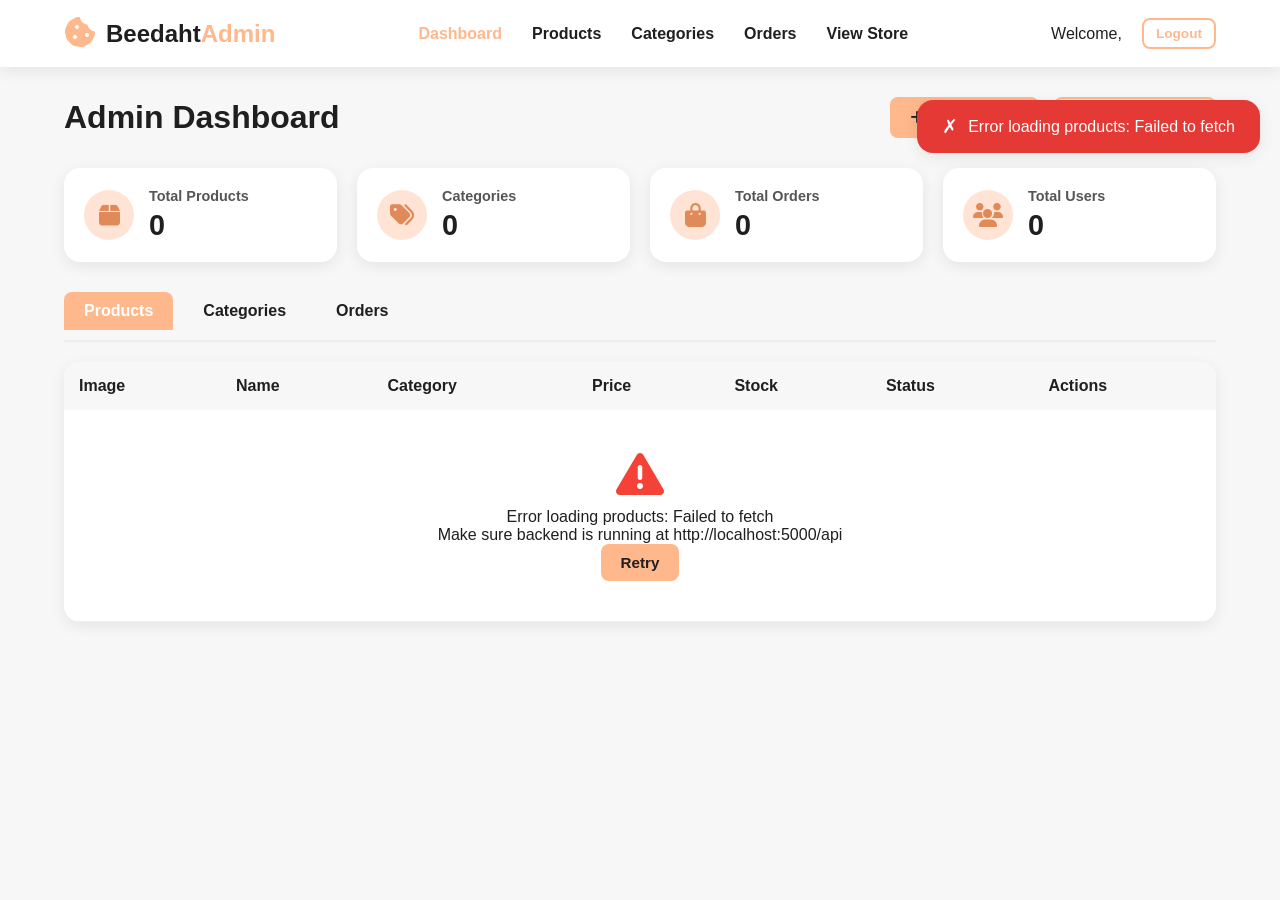
==== admin.html @ 8ddb356b "Updated frontend with cart fixes and improvements" ====
<!DOCTYPE html>
<html lang="en">
<head>
    <meta charset="UTF-8">
    <meta name="viewport" content="width=device-width, initial-scale=1.0">
    <title>Admin Dashboard - Beedaht Sweet Treats</title>
    <link rel="stylesheet" href="https://cdnjs.cloudflare.com/ajax/libs/font-awesome/6.4.0/css/all.min.css">
    <style>
        /* Color Palette */
        :root {
            --primary: #FFB88C;
            --primary-light: #FFE3D5;
            --primary-dark: #E08A5A;
            --neutral-white: #FFFFFF;
            --neutral-light: #F7F7F7;
            --neutral-medium: #EEEEEE;
            --neutral-dark: #E2E2E2;
            --text-dark: #1F1F1F;
            --text-medium: #555555;
            --text-light: #8A8A8A;
            --success: #4CAF50;
            --warning: #FB8C00;
            --error: #E53935;
            --info: #42A5F5;
            --shadow: 0 4px 15px rgba(0,0,0,0.08);
            --radius: 16px;
            --transition: all 0.3s ease;
        }

        * {
            margin: 0;
            padding: 0;
            box-sizing: border-box;
            font-family: 'Poppins', 'Segoe UI', sans-serif;
        }

        body {
            background-color: var(--neutral-light);
            color: var(--text-dark);
        }

        .container {
            width: 90%;
            max-width: 1400px;
            margin: 0 auto;
            padding: 0 15px;
        }

        /* Header Styles */
        header {
            background-color: var(--neutral-white);
            box-shadow: var(--shadow);
            position: sticky;
            top: 0;
            z-index: 1000;
        }

        .header-container {
            display: flex;
            justify-content: space-between;
            align-items: center;
            padding: 15px 0;
        }

        .logo {
            display: flex;
            align-items: center;
            text-decoration: none;
        }

        .logo-icon {
            font-size: 2rem;
            color: var(--primary);
            margin-right: 10px;
        }

        .logo-text {
            font-size: 1.5rem;
            font-weight: 700;
            color: var(--text-dark);
        }

        .logo-text span {
            color: var(--primary);
        }

        nav ul {
            display: flex;
            list-style: none;
            gap: 30px;
        }

        nav ul li a {
            text-decoration: none;
            color: var(--text-dark);
            font-weight: 600;
            transition: var(--transition);
        }

        nav ul li a:hover,
        nav ul li a.active {
            color: var(--primary);
        }

        .mobile-menu-btn {
            display: none;
            font-size: 1.5rem;
            cursor: pointer;
            color: var(--text-dark);
        }

        .admin-info {
            display: flex;
            align-items: center;
            gap: 20px;
        }

        .btn {
            padding: 10px 20px;
            border: none;
            border-radius: 8px;
            cursor: pointer;
            font-weight: 600;
            transition: var(--transition);
            font-size: 0.95rem;
        }

        .btn-primary {
            background-color: var(--primary);
            color: var(--text-dark);
        }

        .btn-primary:hover {
            background-color: var(--primary-dark);
            transform: translateY(-2px);
        }

        .btn-outline {
            background-color: transparent;
            border: 2px solid var(--primary);
            color: var(--primary);
        }

        .btn-outline:hover {
            background-color: var(--primary);
            color: var(--text-dark);
        }

        .btn-danger {
            background-color: var(--error);
            color: white;
        }

        .btn-danger:hover {
            background-color: #c62828;
        }

        .btn-success {
            background-color: var(--success);
            color: white;
        }

        .btn-small {
            padding: 6px 12px;
            font-size: 0.85rem;
        }

        /* Dashboard Layout */
        .dashboard-container {
            padding: 30px 0;
        }

        .dashboard-header {
            display: flex;
            justify-content: space-between;
            align-items: center;
            margin-bottom: 30px;
        }

        .dashboard-header h1 {
            font-size: 2rem;
            color: var(--text-dark);
        }

        .action-buttons {
            display: flex;
            gap: 15px;
        }

        /* Stats Grid */
        .stats-grid {
            display: grid;
            grid-template-columns: repeat(auto-fit, minmax(200px, 1fr));
            gap: 20px;
            margin-bottom: 30px;
        }

        .stat-card {
            background: var(--neutral-white);
            padding: 20px;
            border-radius: var(--radius);
            box-shadow: var(--shadow);
            display: flex;
            align-items: center;
            gap: 15px;
        }

        .stat-icon {
            width: 50px;
            height: 50px;
            background: var(--primary-light);
            border-radius: 50%;
            display: flex;
            align-items: center;
            justify-content: center;
            color: var(--primary-dark);
            font-size: 1.5rem;
        }

        .stat-info h3 {
            font-size: 0.9rem;
            color: var(--text-medium);
            margin-bottom: 5px;
        }

        .stat-number {
            font-size: 1.8rem;
            font-weight: 700;
            color: var(--text-dark);
        }

        /* Tabs */
        .tabs {
            display: flex;
            gap: 10px;
            margin-bottom: 20px;
            border-bottom: 2px solid var(--neutral-medium);
            padding-bottom: 10px;
        }

        .tab {
            padding: 10px 20px;
            cursor: pointer;
            border-radius: 8px 8px 0 0;
            font-weight: 600;
            transition: var(--transition);
        }

        .tab:hover {
            background-color: var(--neutral-medium);
        }

        .tab.active {
            background-color: var(--primary);
            color: white;
        }

        .tab-content {
            display: none;
        }

        .tab-content.active {
            display: block;
        }

        /* Products Table */
        .products-table-container {
            background: var(--neutral-white);
            border-radius: var(--radius);
            box-shadow: var(--shadow);
            overflow-x: auto;
        }

        table {
            width: 100%;
            border-collapse: collapse;
        }

        th {
            background-color: var(--neutral-light);
            padding: 15px;
            text-align: left;
            font-weight: 600;
            color: var(--text-dark);
        }

        td {
            padding: 15px;
            border-bottom: 1px solid var(--neutral-medium);
        }

        tr:hover {
            background-color: var(--neutral-light);
        }

        .product-image {
            width: 50px;
            height: 50px;
            object-fit: cover;
            border-radius: 8px;
        }

        .stock-badge {
            padding: 4px 8px;
            border-radius: 4px;
            font-size: 0.85rem;
            font-weight: 600;
        }

        .stock-high {
            background-color: #e8f5e9;
            color: #2e7d32;
        }

        .stock-low {
            background-color: #fff3e0;
            color: #ef6c00;
        }

        .stock-out {
            background-color: #ffebee;
            color: #c62828;
        }

        .action-icons {
            display: flex;
            gap: 10px;
        }

        .action-icon {
            cursor: pointer;
            font-size: 1.2rem;
            transition: var(--transition);
        }

        .action-icon.edit {
            color: var(--info);
        }

        .action-icon.edit:hover {
            color: #1976d2;
        }

        .action-icon.delete {
            color: var(--error);
        }

        .action-icon.delete:hover {
            color: #c62828;
        }

        .action-icon.view {
            color: var(--success);
        }

        /* Category Grid */
        .categories-grid {
            display: grid;
            grid-template-columns: repeat(auto-fill, minmax(250px, 1fr));
            gap: 20px;
            margin-top: 20px;
        }

        .category-card {
            background: var(--neutral-white);
            padding: 20px;
            border-radius: var(--radius);
            box-shadow: var(--shadow);
            display: flex;
            justify-content: space-between;
            align-items: center;
        }

        .category-info h3 {
            margin-bottom: 5px;
            color: var(--text-dark);
        }

        .category-info p {
            color: var(--text-medium);
            font-size: 0.9rem;
        }

        .category-actions {
            display: flex;
            gap: 10px;
        }

        /* Modal Styles */
        .modal {
            display: none;
            position: fixed;
            top: 0;
            left: 0;
            width: 100%;
            height: 100%;
            background-color: rgba(0,0,0,0.5);
            z-index: 2000;
            overflow-y: auto;
        }

        .modal-content {
            background-color: var(--neutral-white);
            margin: 50px auto;
            width: 90%;
            max-width: 600px;
            border-radius: var(--radius);
            padding: 30px;
            position: relative;
        }

        .modal-header {
            display: flex;
            justify-content: space-between;
            align-items: center;
            margin-bottom: 20px;
            padding-bottom: 15px;
            border-bottom: 1px solid var(--neutral-medium);
        }

        .modal-header h2 {
            font-size: 1.5rem;
            color: var(--text-dark);
        }

        .close-modal {
            font-size: 1.8rem;
            cursor: pointer;
            background: none;
            border: none;
            color: var(--text-medium);
        }

        .close-modal:hover {
            color: var(--text-dark);
        }

        .modal-body {
            max-height: 70vh;
            overflow-y: auto;
        }

        /* Form Styles */
        .form-group {
            margin-bottom: 20px;
        }

        .form-group label {
            display: block;
            margin-bottom: 8px;
            font-weight: 500;
            color: var(--text-dark);
        }

        .form-control {
            width: 100%;
            padding: 12px;
            border: 1px solid var(--neutral-dark);
            border-radius: 8px;
            font-size: 1rem;
            transition: var(--transition);
        }

        .form-control:focus {
            border-color: var(--primary);
            outline: none;
            box-shadow: 0 0 0 3px rgba(255, 184, 140, 0.2);
        }

        select.form-control {
            appearance: none;
            background-image: url("data:image/svg+xml,%3Csvg xmlns='http://www.w3.org/2000/svg' width='16' height='16' viewBox='0 0 24 24' fill='none' stroke='%23555555' stroke-width='2' stroke-linecap='round' stroke-linejoin='round'%3E%3Cpolyline points='6 9 12 15 18 9'%3E%3C/polyline%3E%3C/svg%3E");
            background-repeat: no-repeat;
            background-position: right 12px center;
            background-size: 16px;
        }

        textarea.form-control {
            resize: vertical;
            min-height: 100px;
        }

        .image-preview {
            width: 100%;
            max-height: 200px;
            object-fit: cover;
            border-radius: 8px;
            margin-top: 10px;
            border: 2px dashed var(--neutral-medium);
            padding: 10px;
        }

        .checkbox-group {
            display: flex;
            align-items: center;
            gap: 10px;
        }

        .checkbox-group input[type="checkbox"] {
            width: 18px;
            height: 18px;
        }

        .modal-footer {
            display: flex;
            justify-content: flex-end;
            gap: 10px;
            margin-top: 20px;
            padding-top: 20px;
            border-top: 1px solid var(--neutral-medium);
        }

        /* Notification */
        .notification {
            position: fixed;
            top: 100px;
            right: 20px;
            padding: 15px 25px;
            border-radius: var(--radius);
            box-shadow: var(--shadow);
            z-index: 3000;
            transform: translateX(120%);
            transition: transform 0.3s ease;
            display: flex;
            align-items: center;
            gap: 10px;
            color: white;
        }

        .notification.show {
            transform: translateX(0);
        }

        .notification.success {
            background-color: var(--success);
        }

        .notification.error {
            background-color: var(--error);
        }

        .notification.warning {
            background-color: var(--warning);
        }

        .notification.info {
            background-color: var(--info);
        }

        /* Loading Spinner */
        .loading-spinner {
            display: inline-block;
            width: 20px;
            height: 20px;
            border: 3px solid rgba(255,255,255,0.3);
            border-radius: 50%;
            border-top-color: var(--primary);
            animation: spin 1s ease-in-out infinite;
        }

        @keyframes spin {
            to { transform: rotate(360deg); }
        }

        .loading-overlay {
            position: fixed;
            top: 0;
            left: 0;
            width: 100%;
            height: 100%;
            background: rgba(255,255,255,0.8);
            display: flex;
            justify-content: center;
            align-items: center;
            z-index: 9999;
            display: none;
        }

        .loading-overlay.active {
            display: flex;
        }

        /* Mobile menu items - hidden on desktop */
        .mobile-menu-items {
            display: none;
        }

        /* Desktop styles */
        @media (min-width: 769px) {
            nav ul {
                display: flex !important;
            }
            .mobile-menu-items {
                display: none !important;
            }
            .mobile-menu-btn {
                display: none !important;
            }
        }

        /* Mobile styles */
        @media (max-width: 768px) {
            .header-container {
                flex-wrap: wrap;
            }
            
            .logo {
                flex: 1;
            }
            
            .mobile-menu-btn {
                display: block !important;
                order: 2;
            }
            
            nav {
                order: 3;
                width: 100%;
                position: fixed;
                top: 80px;
                left: 0;
                background: white;
                box-shadow: 0 4px 15px rgba(0,0,0,0.1);
                padding: 0;
                transform: translateY(-150%);
                opacity: 0;
                visibility: hidden;
                transition: all 0.3s ease;
                z-index: 999;
                max-height: calc(100vh - 80px);
                overflow-y: auto;
            }
            
            nav.active {
                transform: translateY(0);
                opacity: 1;
                visibility: visible;
            }
            
            nav ul {
                display: none !important;
            }
            
            .mobile-menu-items {
                display: flex !important;
                flex-direction: column;
                padding: 20px;
            }
            
            .mobile-menu-items a {
                padding: 15px 0;
                text-decoration: none;
                color: var(--text-dark);
                border-bottom: 1px solid var(--neutral-medium);
                font-weight: 500;
            }
            
            .mobile-menu-items a:last-child {
                border-bottom: none;
            }
            
            .mobile-menu-items a:hover {
                color: var(--primary);
                padding-left: 10px;
            }
            
            .admin-info {
                width: 100%;
                justify-content: space-between;
                margin-top: 10px;
                padding: 10px;
                background: var(--neutral-light);
                border-radius: 8px;
                order: 4;
            }
            
            .stats-grid {
                grid-template-columns: 1fr;
            }
            
            .action-buttons {
                flex-direction: column;
            }
            
            .products-table-container {
                overflow-x: auto;
            }
            
            table {
                font-size: 0.9rem;
            }
            
            td, th {
                padding: 10px;
            }
            
            .product-image {
                width: 40px;
                height: 40px;
            }
            
            .categories-grid {
                grid-template-columns: 1fr;
            }
            
            .modal-content {
                width: 95%;
                margin: 20px auto;
                padding: 20px;
            }
        }

        /* Additional mobile fixes */
        @media (max-width: 480px) {
            .dashboard-header {
                flex-direction: column;
                gap: 15px;
                align-items: flex-start;
            }
            
            .action-buttons {
                width: 100%;
            }
            
            .action-buttons .btn {
                width: 100%;
            }
            
            .admin-info span {
                font-size: 0.9rem;
            }
            
            .stat-card {
                padding: 15px;
            }
            
            .stat-icon {
                width: 40px;
                height: 40px;
                font-size: 1.2rem;
            }
            
            .stat-number {
                font-size: 1.5rem;
            }
        }
    </style>
</head>
<body>
    <!-- Header -->
    <header>
        <div class="container header-container">
            <a href="index.html" class="logo">
                <div class="logo-icon"><i class="fas fa-cookie-bite"></i></div>
                <div class="logo-text">Beedaht<span>Admin</span></div>
            </a>
            
            <div class="mobile-menu-btn">
                <i class="fas fa-bars"></i>
            </div>
            
            <nav>
                <ul>
                    <li><a href="admin.html" class="active">Dashboard</a></li>
                    <li><a href="#" onclick="switchTab('products')">Products</a></li>
                    <li><a href="#" onclick="switchTab('categories')">Categories</a></li>
                    <li><a href="#" onclick="switchTab('orders')">Orders</a></li>
                    <li><a href="index.html" target="_blank">View Store</a></li>
                </ul>
                
                <!-- Mobile menu items -->
                <div class="mobile-menu-items">
                    <a href="admin.html">Dashboard</a>
                    <a href="#" onclick="switchTab('products'); closeMobileMenu()">Products</a>
                    <a href="#" onclick="switchTab('categories'); closeMobileMenu()">Categories</a>
                    <a href="#" onclick="switchTab('orders'); closeMobileMenu()">Orders</a>
                    <a href="index.html" target="_blank">View Store</a>
                    <a href="#" onclick="logout()">Logout</a>
                </div>
            </nav>
            
            <div class="nav-icons">
                <div class="admin-info">
                    <span>Welcome, <span id="admin-name"></span></span>
                    <button class="btn btn-small btn-outline" onclick="logout()">Logout</button>
                </div>
            </div>
        </div>
    </header>

    <!-- Loading Overlay -->
    <div class="loading-overlay" id="loading-overlay">
        <div class="loading-spinner"></div>
    </div>

    <!-- Main Dashboard -->
    <div class="container dashboard-container">
        <div class="dashboard-header">
            <h1>Admin Dashboard</h1>
            <div class="action-buttons">
                <button class="btn btn-primary" onclick="openAddProductModal()">
                    <i class="fas fa-plus"></i> Add Product
                </button>
                <button class="btn btn-outline" onclick="openAddCategoryModal()">
                    <i class="fas fa-folder-plus"></i> Add Category
                </button>
            </div>
        </div>

        <!-- Stats Cards -->
        <div class="stats-grid" id="stats-container">
            <div class="stat-card">
                <div class="stat-icon"><i class="fas fa-box"></i></div>
                <div class="stat-info">
                    <h3>Total Products</h3>
                    <div class="stat-number" id="total-products">0</div>
                </div>
            </div>
            <div class="stat-card">
                <div class="stat-icon"><i class="fas fa-tags"></i></div>
                <div class="stat-info">
                    <h3>Categories</h3>
                    <div class="stat-number" id="total-categories">0</div>
                </div>
            </div>
            <div class="stat-card">
                <div class="stat-icon"><i class="fas fa-shopping-bag"></i></div>
                <div class="stat-info">
                    <h3>Total Orders</h3>
                    <div class="stat-number" id="total-orders">0</div>
                </div>
            </div>
            <div class="stat-card">
                <div class="stat-icon"><i class="fas fa-users"></i></div>
                <div class="stat-info">
                    <h3>Total Users</h3>
                    <div class="stat-number" id="total-users">0</div>
                </div>
            </div>
        </div>

        <!-- Tabs -->
        <div class="tabs">
            <div class="tab active" onclick="switchTab('products')">Products</div>
            <div class="tab" onclick="switchTab('categories')">Categories</div>
            <div class="tab" onclick="switchTab('orders')">Orders</div>
        </div>

        <!-- Products Tab -->
        <div class="tab-content active" id="products-tab">
            <div class="products-table-container">
                <table>
                    <thead>
                        <tr>
                            <th>Image</th>
                            <th>Name</th>
                            <th>Category</th>
                            <th>Price</th>
                            <th>Stock</th>
                            <th>Status</th>
                            <th>Actions</th>
                        </tr>
                    </thead>
                    <tbody id="products-table-body">
                        <tr>
                            <td colspan="7" style="text-align: center; padding: 40px;">
                                <i class="fas fa-box-open" style="font-size: 3rem; color: #ccc; margin-bottom: 10px;"></i>
                                <p>Loading products...</p>
                            </td>
                        </tr>
                    </tbody>
                </table>
            </div>
        </div>

        <!-- Categories Tab -->
        <div class="tab-content" id="categories-tab">
            <div class="categories-grid" id="categories-container">
                <!-- Categories will be loaded here -->
            </div>
        </div>

        <!-- Orders Tab -->
        <div class="tab-content" id="orders-tab">
            <div class="products-table-container">
                <table>
                    <thead>
                        <tr>
                            <th>Order ID</th>
                            <th>Customer</th>
                            <th>Total</th>
                            <th>Status</th>
                            <th>Date</th>
                            <th>Actions</th>
                        </tr>
                    </thead>
                    <tbody id="orders-table-body">
                        <tr>
                            <td colspan="6" style="text-align: center; padding: 40px;">
                                <i class="fas fa-shopping-bag" style="font-size: 3rem; color: #ccc; margin-bottom: 10px;"></i>
                                <p>Loading orders...</p>
                            </td>
                        </tr>
                    </tbody>
                </table>
            </div>
        </div>
    </div>

    <!-- ==================== MODALS ==================== -->

    <!-- Add/Edit Product Modal -->
    <div class="modal" id="product-modal">
        <div class="modal-content">
            <div class="modal-header">
                <h2 id="product-modal-title">Add New Product</h2>
                <button class="close-modal" onclick="closeModal('product-modal')">&times;</button>
            </div>
            <div class="modal-body">
                <form id="product-form" onsubmit="saveProduct(event)">
                    <input type="hidden" id="product-id">
                    
                    <div class="form-group">
                        <label for="product-name">Product Name *</label>
                        <input type="text" id="product-name" class="form-control" required>
                    </div>

                    <div class="form-group">
                        <label for="product-category">Category *</label>
                        <select id="product-category" class="form-control" required>
                            <option value="">Select Category</option>
                        </select>
                    </div>

                    <div class="form-group">
                        <label for="product-price">Price (₦) *</label>
                        <input type="number" id="product-price" class="form-control" min="0" step="100" required>
                    </div>

                    <div class="form-group">
                        <label for="product-stock">Stock Quantity *</label>
                        <input type="number" id="product-stock" class="form-control" min="0" required>
                    </div>

                    <div class="form-group">
                        <label for="product-description">Description *</label>
                        <textarea id="product-description" class="form-control" rows="4" required></textarea>
                    </div>

                    <div class="form-group">
                        <label for="product-image">Product Image</label>
                        <input type="file" id="product-image" class="form-control" accept="image/*">
                        <img id="image-preview" class="image-preview" src="" alt="Preview" style="display: none;">
                    </div>

                    <div class="form-group checkbox-group">
                        <input type="checkbox" id="product-featured">
                        <label for="product-featured">Featured Product</label>
                    </div>

                    <div class="form-group checkbox-group">
                        <input type="checkbox" id="product-instock" checked>
                        <label for="product-instock">In Stock</label>
                    </div>

                    <div class="modal-footer">
                        <button type="button" class="btn btn-outline" onclick="closeModal('product-modal')">Cancel</button>
                        <button type="submit" class="btn btn-primary">Save Product</button>
                    </div>
                </form>
            </div>
        </div>
    </div>

    <!-- Add/Edit Category Modal -->
    <div class="modal" id="category-modal">
        <div class="modal-content">
            <div class="modal-header">
                <h2 id="category-modal-title">Add New Category</h2>
                <button class="close-modal" onclick="closeModal('category-modal')">&times;</button>
            </div>
            <div class="modal-body">
                <form id="category-form" onsubmit="saveCategory(event)">
                    <input type="hidden" id="category-id">
                    
                    <div class="form-group">
                        <label for="category-name">Category Name *</label>
                        <input type="text" id="category-name" class="form-control" required>
                    </div>

                    <div class="form-group">
                        <label for="category-description">Description</label>
                        <textarea id="category-description" class="form-control" rows="3"></textarea>
                    </div>

                    <div class="form-group">
                        <label for="category-image">Category Image (Optional)</label>
                        <input type="file" id="category-image" class="form-control" accept="image/*">
                    </div>

                    <div class="modal-footer">
                        <button type="button" class="btn btn-outline" onclick="closeModal('category-modal')">Cancel</button>
                        <button type="submit" class="btn btn-primary">Save Category</button>
                    </div>
                </form>
            </div>
        </div>
    </div>

    <!-- Update Stock Modal -->
    <div class="modal" id="stock-modal">
        <div class="modal-content">
            <div class="modal-header">
                <h2>Update Stock</h2>
                <button class="close-modal" onclick="closeModal('stock-modal')">&times;</button>
            </div>
            <div class="modal-body">
                <form id="stock-form" onsubmit="updateStock(event)">
                    <input type="hidden" id="stock-product-id">
                    
                    <div class="form-group">
                        <label for="stock-product-name">Product</label>
                        <input type="text" id="stock-product-name" class="form-control" readonly>
                    </div>

                    <div class="form-group">
                        <label for="current-stock">Current Stock</label>
                        <input type="text" id="current-stock" class="form-control" readonly>
                    </div>

                    <div class="form-group">
                        <label for="new-stock">New Stock Quantity *</label>
                        <input type="number" id="new-stock" class="form-control" min="0" required>
                    </div>

                    <div class="modal-footer">
                        <button type="button" class="btn btn-outline" onclick="closeModal('stock-modal')">Cancel</button>
                        <button type="submit" class="btn btn-primary">Update Stock</button>
                    </div>
                </form>
            </div>
        </div>
    </div>

    <!-- Delete Confirmation Modal -->
    <div class="modal" id="delete-modal">
        <div class="modal-content" style="max-width: 400px;">
            <div class="modal-header">
                <h2>Confirm Delete</h2>
                <button class="close-modal" onclick="closeModal('delete-modal')">&times;</button>
            </div>
            <div class="modal-body">
                <p>Are you sure you want to delete this item? This action cannot be undone.</p>
                <input type="hidden" id="delete-id">
                <input type="hidden" id="delete-type">
            </div>
            <div class="modal-footer">
                <button class="btn btn-outline" onclick="closeModal('delete-modal')">Cancel</button>
                <button class="btn btn-danger" onclick="confirmDelete()">Delete</button>
            </div>
        </div>
    </div>

    <!-- Mobile menu close script -->
    <script>
        function closeMobileMenu() {
            const nav = document.querySelector('nav');
            if (nav) nav.classList.remove('active');
        }

        // Mobile menu toggle
        document.addEventListener('DOMContentLoaded', function() {
            const mobileMenuBtn = document.querySelector('.mobile-menu-btn');
            const nav = document.querySelector('nav');
            
            if (mobileMenuBtn) {
                mobileMenuBtn.addEventListener('click', function(e) {
                    e.stopPropagation();
                    nav.classList.toggle('active');
                });
            }
            
            // Close menu when clicking outside
            document.addEventListener('click', function(e) {
                if (nav && nav.classList.contains('active') && 
                    !nav.contains(e.target) && 
                    !mobileMenuBtn.contains(e.target)) {
                    nav.classList.remove('active');
                }
            });
        });
    </script>

    <script src="./APP/admin.js"></script>
</body>
</html>
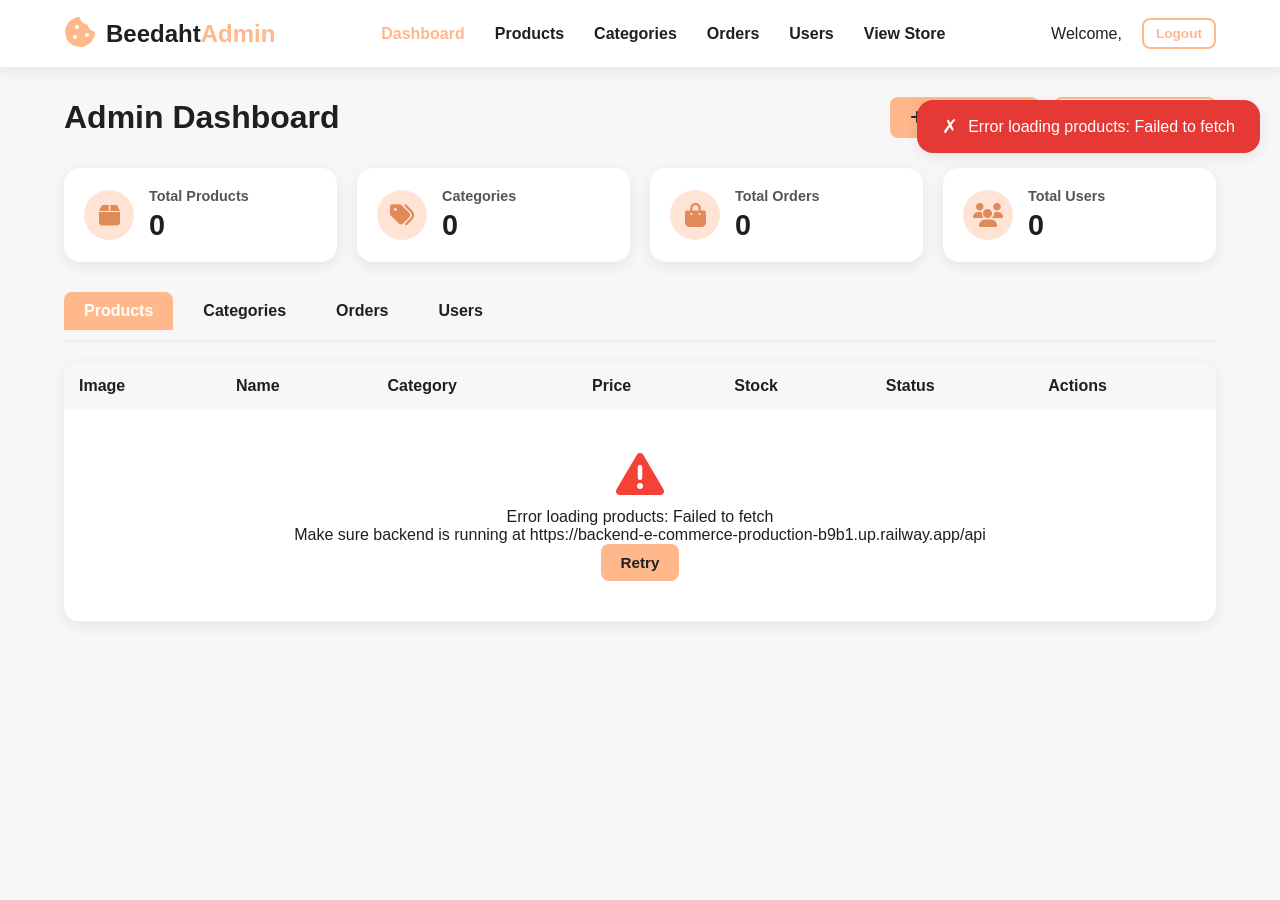
==== commit d33d78cc: "Complete admin panel with users management and all fixes" ====
--- a/admin.html
+++ b/admin.html
@@ -1,4 +1,4 @@
- <!DOCTYPE html>
+<!DOCTYPE html>
 <html lang="en">
 <head>
     <meta charset="UTF-8">
@@ -236,6 +236,7 @@
             margin-bottom: 20px;
             border-bottom: 2px solid var(--neutral-medium);
             padding-bottom: 10px;
+            flex-wrap: wrap;
         }
 
         .tab {
@@ -322,6 +323,22 @@
             color: #c62828;
         }
 
+        /* Role Badges - New */
+        .role-badge {
+            padding: 4px 8px;
+            border-radius: 4px;
+            font-size: 0.85rem;
+            font-weight: 600;
+        }
+        .role-admin {
+            background-color: var(--primary);
+            color: var(--text-dark);
+        }
+        .role-user {
+            background-color: var(--neutral-medium);
+            color: var(--text-medium);
+        }
+
         .action-icons {
             display: flex;
             gap: 10px;
@@ -351,6 +368,14 @@
 
         .action-icon.view {
             color: var(--success);
+        }
+
+        .action-icon.user-shield {
+            color: var(--primary);
+        }
+
+        .action-icon.user-shield:hover {
+            color: var(--primary-dark);
         }
 
         /* Category Grid */
@@ -708,6 +733,17 @@
                 margin: 20px auto;
                 padding: 20px;
             }
+            
+            .tabs {
+                flex-wrap: wrap;
+            }
+            
+            .tab {
+                flex: 1 1 auto;
+                text-align: center;
+                padding: 8px 12px;
+                font-size: 0.9rem;
+            }
         }
 
         /* Additional mobile fixes */
@@ -765,6 +801,7 @@
                     <li><a href="#" onclick="switchTab('products')">Products</a></li>
                     <li><a href="#" onclick="switchTab('categories')">Categories</a></li>
                     <li><a href="#" onclick="switchTab('orders')">Orders</a></li>
+                    <li><a href="#" onclick="switchTab('users')">Users</a></li>
                     <li><a href="index.html" target="_blank">View Store</a></li>
                 </ul>
                 
@@ -774,6 +811,7 @@
                     <a href="#" onclick="switchTab('products'); closeMobileMenu()">Products</a>
                     <a href="#" onclick="switchTab('categories'); closeMobileMenu()">Categories</a>
                     <a href="#" onclick="switchTab('orders'); closeMobileMenu()">Orders</a>
+                    <a href="#" onclick="switchTab('users'); closeMobileMenu()">Users</a>
                     <a href="index.html" target="_blank">View Store</a>
                     <a href="#" onclick="logout()">Logout</a>
                 </div>
@@ -844,6 +882,7 @@
             <div class="tab active" onclick="switchTab('products')">Products</div>
             <div class="tab" onclick="switchTab('categories')">Categories</div>
             <div class="tab" onclick="switchTab('orders')">Orders</div>
+            <div class="tab" onclick="switchTab('users')">Users</div>
         </div>
 
         <!-- Products Tab -->
@@ -905,6 +944,32 @@
                 </table>
             </div>
         </div>
+
+        <!-- Users Tab (New) -->
+        <div class="tab-content" id="users-tab">
+            <div class="products-table-container">
+                <table>
+                    <thead>
+                        <tr>
+                            <th>Name</th>
+                            <th>Email</th>
+                            <th>Phone</th>
+                            <th>Role</th>
+                            <th>Joined</th>
+                            <th>Actions</th>
+                        </tr>
+                    </thead>
+                    <tbody id="users-table-body">
+                        <tr>
+                            <td colspan="6" style="text-align: center; padding: 40px;">
+                                <i class="fas fa-users" style="font-size: 3rem; color: #ccc; margin-bottom: 10px;"></i>
+                                <p>Loading users...</p>
+                            </td>
+                        </tr>
+                    </tbody>
+                </table>
+            </div>
+        </div>
     </div>
 
     <!-- ==================== MODALS ==================== -->
@@ -1057,6 +1122,44 @@
             <div class="modal-footer">
                 <button class="btn btn-outline" onclick="closeModal('delete-modal')">Cancel</button>
                 <button class="btn btn-danger" onclick="confirmDelete()">Delete</button>
+            </div>
+        </div>
+    </div>
+
+    <!-- Edit User Modal (New) -->
+    <div class="modal" id="edit-user-modal">
+        <div class="modal-content" style="max-width: 400px;">
+            <div class="modal-header">
+                <h2>Edit User</h2>
+                <button class="close-modal" onclick="closeModal('edit-user-modal')">&times;</button>
+            </div>
+            <div class="modal-body">
+                <form id="edit-user-form" onsubmit="updateUser(event)">
+                    <input type="hidden" id="edit-user-id">
+                    <div class="form-group">
+                        <label for="edit-user-name">Name</label>
+                        <input type="text" id="edit-user-name" class="form-control" required>
+                    </div>
+                    <div class="form-group">
+                        <label for="edit-user-email">Email</label>
+                        <input type="email" id="edit-user-email" class="form-control" required>
+                    </div>
+                    <div class="form-group">
+                        <label for="edit-user-phone">Phone</label>
+                        <input type="tel" id="edit-user-phone" class="form-control">
+                    </div>
+                    <div class="form-group">
+                        <label for="edit-user-role">Role</label>
+                        <select id="edit-user-role" class="form-control">
+                            <option value="user">User</option>
+                            <option value="admin">Admin</option>
+                        </select>
+                    </div>
+                    <div class="modal-footer">
+                        <button type="button" class="btn btn-outline" onclick="closeModal('edit-user-modal')">Cancel</button>
+                        <button type="submit" class="btn btn-primary">Update User</button>
+                    </div>
+                </form>
             </div>
         </div>
     </div>
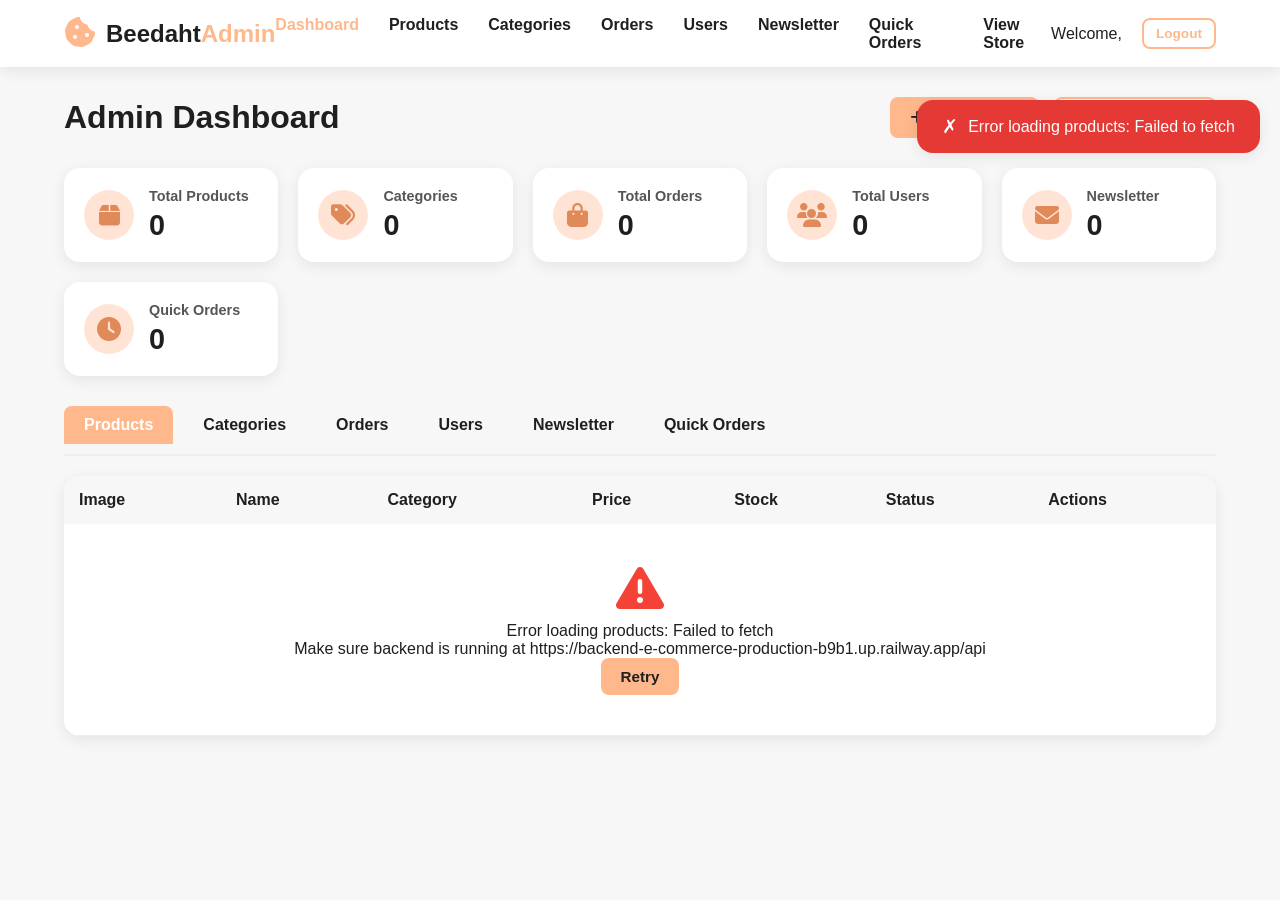
==== commit 33483e62: "Add newsletter and quick orders management to admin panel" ====
--- a/admin.html
+++ b/admin.html
@@ -323,7 +323,7 @@
             color: #c62828;
         }
 
-        /* Role Badges - New */
+        /* Role Badges */
         .role-badge {
             padding: 4px 8px;
             border-radius: 4px;
@@ -339,6 +339,30 @@
             color: var(--text-medium);
         }
 
+        /* Status Badges for Newsletter/Quick Orders */
+        .status-badge {
+            padding: 4px 8px;
+            border-radius: 4px;
+            font-size: 0.85rem;
+            font-weight: 600;
+        }
+        .status-active {
+            background-color: #e8f5e9;
+            color: #2e7d32;
+        }
+        .status-pending {
+            background-color: #fff3e0;
+            color: #ef6c00;
+        }
+        .status-completed {
+            background-color: #e3f2fd;
+            color: #0d47a1;
+        }
+        .status-cancelled {
+            background-color: #ffebee;
+            color: #c62828;
+        }
+
         .action-icons {
             display: flex;
             gap: 10px;
@@ -376,6 +400,14 @@
 
         .action-icon.user-shield:hover {
             color: var(--primary-dark);
+        }
+
+        .action-icon.check {
+            color: var(--success);
+        }
+
+        .action-icon.check:hover {
+            color: #2e7d32;
         }
 
         /* Category Grid */
@@ -802,6 +834,8 @@
                     <li><a href="#" onclick="switchTab('categories')">Categories</a></li>
                     <li><a href="#" onclick="switchTab('orders')">Orders</a></li>
                     <li><a href="#" onclick="switchTab('users')">Users</a></li>
+                    <li><a href="#" onclick="switchTab('newsletter')">Newsletter</a></li>
+                    <li><a href="#" onclick="switchTab('quick-orders')">Quick Orders</a></li>
                     <li><a href="index.html" target="_blank">View Store</a></li>
                 </ul>
                 
@@ -812,6 +846,8 @@
                     <a href="#" onclick="switchTab('categories'); closeMobileMenu()">Categories</a>
                     <a href="#" onclick="switchTab('orders'); closeMobileMenu()">Orders</a>
                     <a href="#" onclick="switchTab('users'); closeMobileMenu()">Users</a>
+                    <a href="#" onclick="switchTab('newsletter'); closeMobileMenu()">Newsletter</a>
+                    <a href="#" onclick="switchTab('quick-orders'); closeMobileMenu()">Quick Orders</a>
                     <a href="index.html" target="_blank">View Store</a>
                     <a href="#" onclick="logout()">Logout</a>
                 </div>
@@ -875,6 +911,20 @@
                     <div class="stat-number" id="total-users">0</div>
                 </div>
             </div>
+            <div class="stat-card">
+                <div class="stat-icon"><i class="fas fa-envelope"></i></div>
+                <div class="stat-info">
+                    <h3>Newsletter</h3>
+                    <div class="stat-number" id="total-newsletter">0</div>
+                </div>
+            </div>
+            <div class="stat-card">
+                <div class="stat-icon"><i class="fas fa-clock"></i></div>
+                <div class="stat-info">
+                    <h3>Quick Orders</h3>
+                    <div class="stat-number" id="total-quick-orders">0</div>
+                </div>
+            </div>
         </div>
 
         <!-- Tabs -->
@@ -883,6 +933,8 @@
             <div class="tab" onclick="switchTab('categories')">Categories</div>
             <div class="tab" onclick="switchTab('orders')">Orders</div>
             <div class="tab" onclick="switchTab('users')">Users</div>
+            <div class="tab" onclick="switchTab('newsletter')">Newsletter</div>
+            <div class="tab" onclick="switchTab('quick-orders')">Quick Orders</div>
         </div>
 
         <!-- Products Tab -->
@@ -945,7 +997,7 @@
             </div>
         </div>
 
-        <!-- Users Tab (New) -->
+        <!-- Users Tab -->
         <div class="tab-content" id="users-tab">
             <div class="products-table-container">
                 <table>
@@ -970,6 +1022,56 @@
                 </table>
             </div>
         </div>
+
+        <!-- Newsletter Tab -->
+        <div class="tab-content" id="newsletter-tab">
+            <div class="products-table-container">
+                <table>
+                    <thead>
+                        <tr>
+                            <th>Email</th>
+                            <th>Subscribed Date</th>
+                            <th>Status</th>
+                            <th>Actions</th>
+                        </tr>
+                    </thead>
+                    <tbody id="newsletter-table-body">
+                        <tr>
+                            <td colspan="4" style="text-align: center; padding: 40px;">
+                                <i class="fas fa-envelope" style="font-size: 3rem; color: #ccc; margin-bottom: 10px;"></i>
+                                <p>Loading subscribers...</p>
+                            </td>
+                        </tr>
+                    </tbody>
+                </table>
+            </div>
+        </div>
+
+        <!-- Quick Orders Tab -->
+        <div class="tab-content" id="quick-orders-tab">
+            <div class="products-table-container">
+                <table>
+                    <thead>
+                        <tr>
+                            <th>Name</th>
+                            <th>Phone</th>
+                            <th>Details</th>
+                            <th>Date</th>
+                            <th>Status</th>
+                            <th>Actions</th>
+                        </tr>
+                    </thead>
+                    <tbody id="quick-orders-table-body">
+                        <tr>
+                            <td colspan="6" style="text-align: center; padding: 40px;">
+                                <i class="fas fa-clock" style="font-size: 3rem; color: #ccc; margin-bottom: 10px;"></i>
+                                <p>Loading quick orders...</p>
+                            </td>
+                        </tr>
+                    </tbody>
+                </table>
+            </div>
+        </div>
     </div>
 
     <!-- ==================== MODALS ==================== -->
@@ -1126,7 +1228,7 @@
         </div>
     </div>
 
-    <!-- Edit User Modal (New) -->
+    <!-- Edit User Modal -->
     <div class="modal" id="edit-user-modal">
         <div class="modal-content" style="max-width: 400px;">
             <div class="modal-header">
@@ -1160,6 +1262,23 @@
                         <button type="submit" class="btn btn-primary">Update User</button>
                     </div>
                 </form>
+            </div>
+        </div>
+    </div>
+
+    <!-- View Quick Order Modal -->
+    <div class="modal" id="view-quick-order-modal">
+        <div class="modal-content" style="max-width: 500px;">
+            <div class="modal-header">
+                <h2>Quick Order Details</h2>
+                <button class="close-modal" onclick="closeModal('view-quick-order-modal')">&times;</button>
+            </div>
+            <div class="modal-body" id="quick-order-details">
+                <!-- Details will be loaded here -->
+            </div>
+            <div class="modal-footer">
+                <button class="btn btn-success" onclick="updateQuickOrderStatus('completed')">Mark Completed</button>
+                <button class="btn btn-outline" onclick="closeModal('view-quick-order-modal')">Close</button>
             </div>
         </div>
     </div>
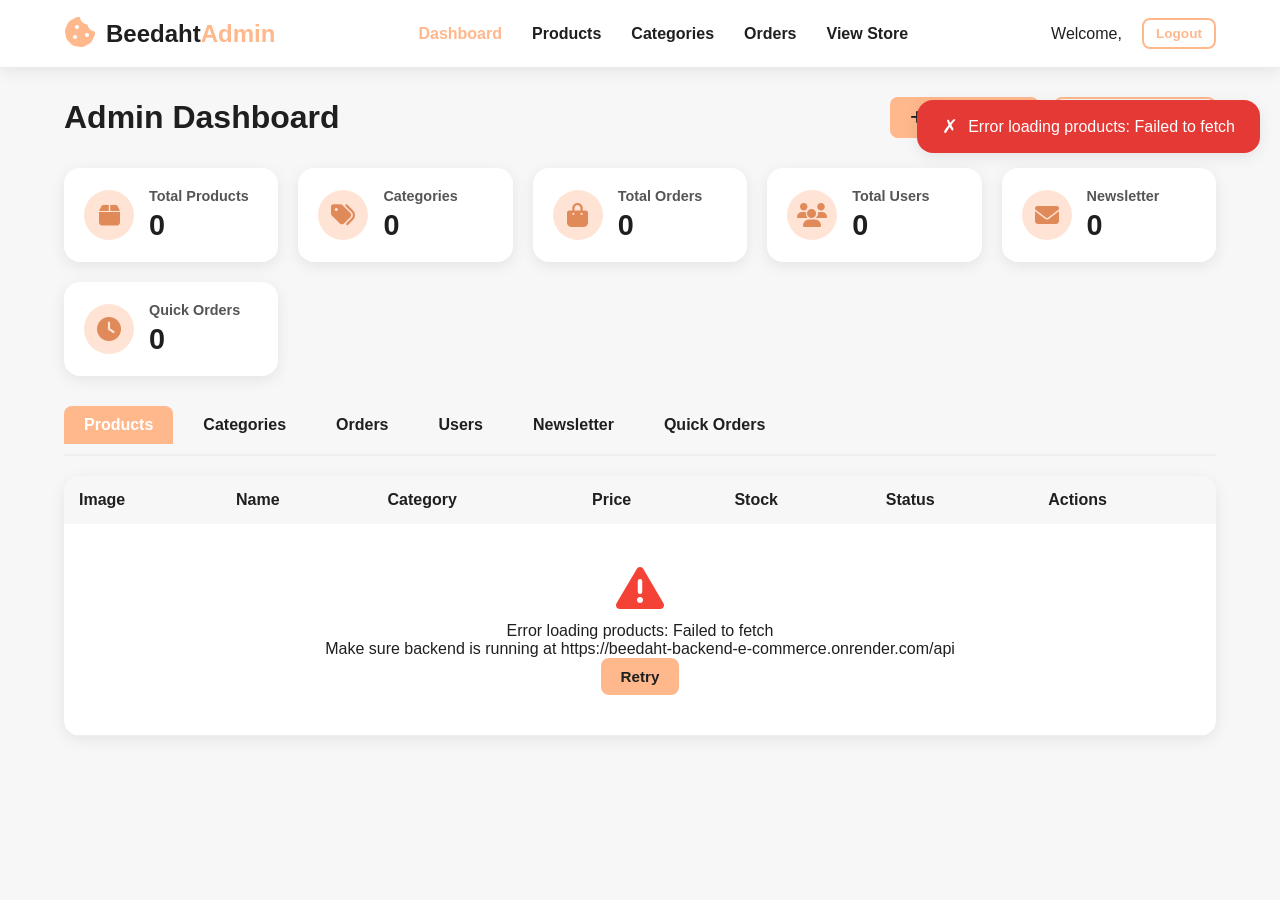
==== commit 4792f169: "update admin" ====
--- a/admin.html
+++ b/admin.html
@@ -833,9 +833,9 @@
                     <li><a href="#" onclick="switchTab('products')">Products</a></li>
                     <li><a href="#" onclick="switchTab('categories')">Categories</a></li>
                     <li><a href="#" onclick="switchTab('orders')">Orders</a></li>
-                    <li><a href="#" onclick="switchTab('users')">Users</a></li>
-                    <li><a href="#" onclick="switchTab('newsletter')">Newsletter</a></li>
-                    <li><a href="#" onclick="switchTab('quick-orders')">Quick Orders</a></li>
+                    <!-- <li><a href="#" onclick="switchTab('users')">Users</a></li> -->
+                    <!-- <li><a href="#" onclick="switchTab('newsletter')">Newsletter</a></li> -->
+                    <!-- <li><a href="#" onclick="switchTab('quick-orders')">Quick Orders</a></li> -->
                     <li><a href="index.html" target="_blank">View Store</a></li>
                 </ul>
                 
